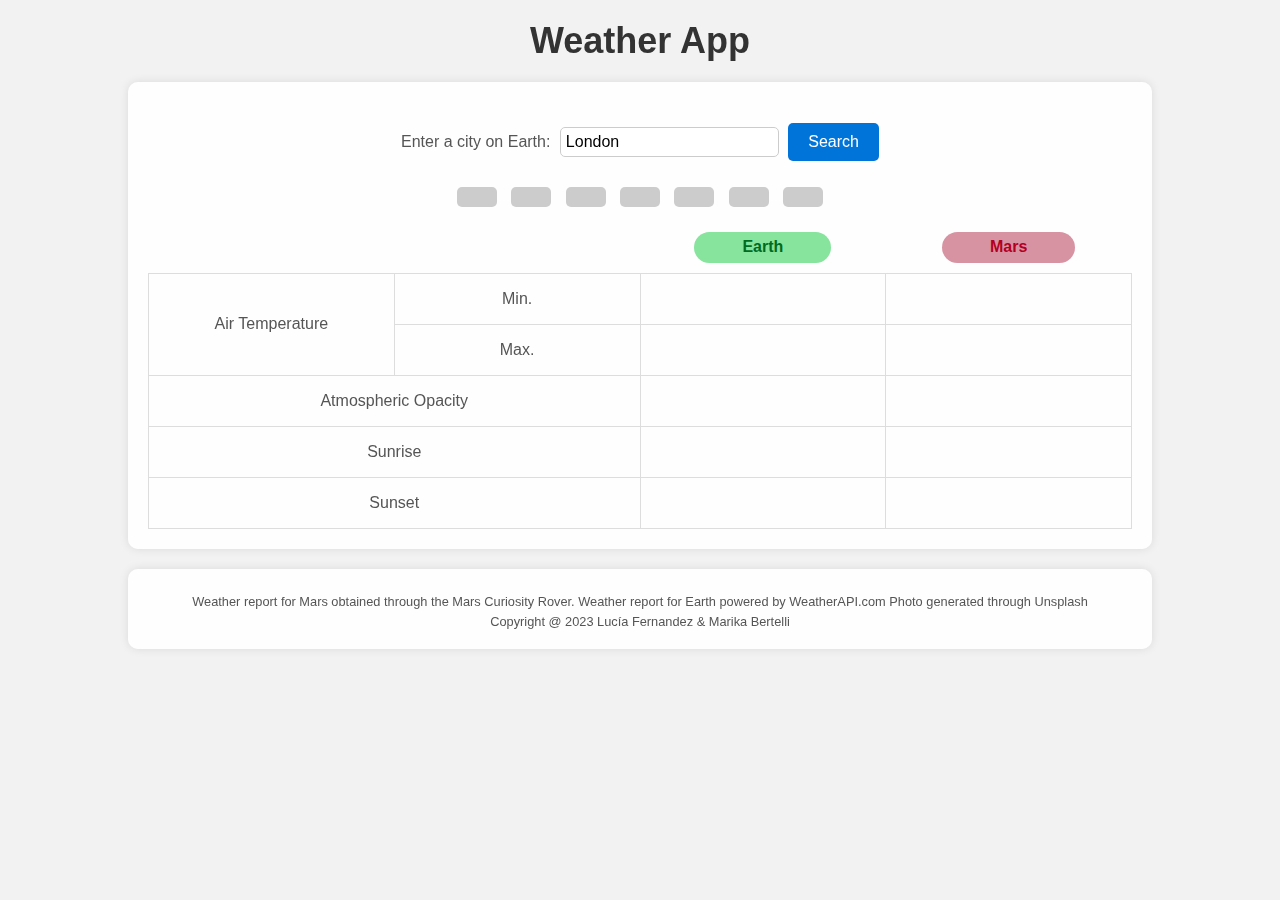
==== index.html @ e5220733 "Commented out favicon for now" ====
<!DOCTYPE html>
<html lang="en">

<head>
    <meta charset="UTF-8">
    <meta name="viewport" content="width=device-width, initial-scale=1.0">
    <title>Historical Weather App</title>
    <link rel="stylesheet" href="style.css">
    <!-- <link rel="icon" href="path_to_your_icon/favicon.png" type="image/png"> -->

</head>

<body>
    <!-- "Skip to main content" link for better keyboard accessibility -->
    <a href="#earth-weather" class="skip-link" tabindex="0"
        style="position: absolute; top: -40px; left: 0; z-index: 1000;">Skip to main content</a>

    <!-- Title -->
    <header>
        <h1>Weather App</h1>
    </header>

    <main>
        <div class="background-image"></div>

        <!-- Main card -->
        <div class="container">

            <!-- City Search Section to input the name of a city on Earth -->
            <section id="earth-weather">
                <form id="weather-search-form">
                    <label for="earthCityInput">Enter a city on Earth: </label>
                    <input type="text" id="earthCityInput" placeholder="Enter city" aria-required="true">
                    <button id="getEarthWeatherButton" aria-label="Search for city's weather">Search</button>
                </form>
            </section>

            <div id="locationDisplay" aria-live="polite" tabindex="0"></div>
            <div id="loadingIndicator" style="display: none;" aria-live="assertive" tabindex="0">Loading...</div>

            <!-- Buttons to select specific days -->
            <section class="date-buttons" aria-label="Date filters">
                <button class="filter-btn" aria-label="Date filter 1"></button>
                <button class="filter-btn" aria-label="Date filter 2"></button>
                <button class="filter-btn" aria-label="Date filter 3"></button>
                <button class="filter-btn" aria-label="Date filter 4"></button>
                <button class="filter-btn" aria-label="Date filter 5"></button>
                <button class="filter-btn" aria-label="Date filter 6"></button>
                <button class="filter-btn" aria-label="Date filter 7"></button>
            </section>

            <div class="sol" id="soleDate"></div>

            <!-- Table displaying weather info for Earth and Mars -->
            <table id="earthWeatherInfo">
                <thead>
                    <thead>
                        <tr>
                            <th colspan="2"></th>
                            <th class="title earth" id="earthHeader">
                                <div class="content">Earth</div>
                            </th>
                            <th class="title mars" id="marsHeader">
                                <div class="content">Mars</div>
                            </th>
                        </tr>
                    </thead>
                <tbody>

                    <!-- Air Temperature Data -->
                    <tr>
                        <td class="td-bg" rowspan="2">Air Temperature</td>
                        <td class="td-bg">Min.</td>
                        <td data-title="Earth" id="earthMinAirTemp"></td>
                        <td data-title="Mars" id="marsMinAirTemp"></td>
                    </tr>
                    <tr>
                        <td class="td-bg">Max.</td>
                        <td data-title="Earth" id="earthMaxAirTemp"></td>
                        <td data-title="Mars" id="marsMaxAirTemp"></td>
                    </tr>

                    <!-- Atmospheric Opacity Data -->
                    <tr>
                        <td class="td-bg" colspan="2">Atmospheric Opacity</td>
                        <td data-title="Earth" id="earthAtmoOpacities"></td>
                        <td data-title="Mars" id="marsAtmoOpacities"></td>
                    </tr>

                    <!-- Sunrise Data -->
                    <tr>
                        <td class="td-bg" colspan="2">Sunrise</td>
                        <td data-title="Earth" id="earthSunrise"></td>
                        <td data-title="Mars" id="marsSunrise"></td>
                    </tr>

                    <!-- Sunset Data -->
                    <tr>
                        <td class="td-bg" colspan="2">Sunset</td>
                        <td data-title="Earth" id="earthSunset"></td>
                        <td data-title="Mars" id="marsSunset"></td>
                    </tr>
                </tbody>
            </table>
        </div>

    </main>


    <!-- Footer containing credit and copyright information -->
    <footer>
        <div class="footer">
            <div class="credits">
                <p>Weather report for Mars obtained through the <a href="https://mars.nasa.gov/msl/home/"
                        target="_blank">Mars
                        Curiosity Rover</a>. Weather report for Earth powered by <a href="https://www.weatherapi.com/"
                        title="Free Weather API">WeatherAPI.com</a> Photo generated through <a
                        href="https://unsplash.com" target="_blank">Unsplash</a>
                </p>
            </div>
            <div class="copy">
                <p>Copyright @ 2023 Lucía Fernandez & Marika Bertelli</p>
            </div>
        </div>
    </footer>

    <!-- JavaScript Files for Application Functionality -->
    <script src="script.js"></script>

</body>

</html>
---- style.css ----
* {
    margin: 0;
    padding: 0;
    box-sizing: border-box;
}

/* General styles for the loading container */
#loadingIndicator {
    display: none;
    position: fixed;
    top: 0;
    left: 0;
    width: 100vw;
    height: 100vh;
    background-color: rgba(0, 0, 0, 0.5);
    /* A semi-transparent black */
    z-index: 1000;
    align-items: center;
    justify-content: center;
}

/* Styles for the spinner */
#loadingIndicator::before {
    content: '';
    border: 8px solid rgba(0, 0, 0, 0.1);
    border-top: 8px solid #fff;
    /* Top border will have color to differentiate */
    border-radius: 50%;
    width: 50px;
    height: 50px;
    animation: spin 1s linear infinite;
}

@keyframes spin {
    0% {
        transform: rotate(0deg);
    }

    100% {
        transform: rotate(360deg);
    }
}

.background-image {
    position: fixed;
    top: 0;
    left: 0;
    width: 100%;
    height: 100%;
    background-size: cover;
    background-position: center;
    z-index: -1;
    /* Place it behind other content */
}

/* Reset some default styles */
body,
h1,
h2,
h3,
p,
ul,
ol,
li {
    margin: 0;
    padding: 0;
}

body {
    min-height: 100vh;
    font-family: Arial, sans-serif;
    background-color: #f2f2f2;
}

/* Style Sol */
.sol {
    align-items: left;
    color: #b30021;
}

/* Center the main container and give it a semi-transparent white background */
.main {
    display: flex;
    flex-direction: column;
    justify-content: center;
    align-items: center;
    min-height: 100vh;
    background-color: #f2f2f2;
}

.container {
    background-color: rgba(255, 255, 255, 0.9);
    border-radius: 10px;
    padding: 20px;
    box-shadow: 0 0 10px rgba(0, 0, 0, 0.1);
    text-align: center;
    width: 80%;
    margin: auto;
    flex: 1;
}

.title {
    text-align: center;
    white-space: nowrap;
    overflow: hidden;
    text-overflow: ellipsis;
    padding: 0;
}

.title .content {
    padding: 0.4rem 3rem;
    /* Adjust this value to control the width of the rounded background */
    display: inline-block;
    border-radius: 2rem;
    margin-bottom: 10px;
}

.title.earth .content {
    background-color: #86e49d;
    color: #006b21;
}

.title.mars .content {
    background-color: #d893a3;
    color: #b30021;
}


/* Style the header */
header {
    text-align: center;
    padding: 20px 0;
}

h1 {
    font-size: 36px;
    color: #333;
}

/* Style the city search section */
#earth-weather {
    margin: 20px 0;
}

label {
    font-size: 16px;
    color: #555;
}

#earthCityInput {
    padding: 5px;
    border: 1px solid #ccc;
    border-radius: 5px;
    font-size: 16px;
    margin: 5px;
}

#getEarthWeatherButton {
    background-color: #0074d9;
    color: #fff;
    border: none;
    border-radius: 5px;
    padding: 10px 20px;
    font-size: 16px;
    cursor: pointer;
    transition: background-color 0.3s;
}

#getEarthWeatherButton:hover {
    background-color: #0056a7;
}

/* Style the filter buttons */
.date-buttons {
    /* display: flex; */
    justify-content: center;
    margin: 20px 0;
}

.filter-btn {
    background-color: #ccc;
    color: #555;
    border: none;
    border-radius: 5px;
    padding: 10px 20px;
    font-size: 16px;
    margin: 5px;
    cursor: pointer;
    transition: background-color 0.3s;
}

.filter-btn:hover {
    background-color: #999;
}

/* Highlight selected button */
.filter-btn.selected {
    background-color: #0074d9;
    color: #fff;
}

/* Style the table */
table {
    width: 100%;
    border-collapse: collapse;
    margin-top: 20px;
    table-layout: fixed;
    color: #555555;
}

td {
    border: 1px solid #ddd;
}

th,
td {
    padding: 1em;
    text-align: center;
}

table th {
    color: #fff;
    font-weight: bold;
}

table td {
    width: 10%;
    white-space: nowrap;
    overflow: hidden;
    text-overflow: ellipsis;
}

@media (max-width: 420px) {

    table {
        border: 1px solid #cccccc;
    }

    table thead tr {
        display: none;
    }

    table tr {
        display: block;
    }

    table th,
    table td {
        padding: .5em;
        border: none;
    }

    table td {
        width: auto;
        text-align: right;
        display: block;
    }

    table td::before {
        content: attr(data-title);
        float: left;

    }

    /* Change the color of "Mars" and "Earth" titles */
    table td[data-title='Mars']::before {
        color: #b30021;
        font-weight: bold;
    }

    table td[data-title='Earth']::before {
        color: #006b21;
        font-weight: bold;
    }

    .td-bg {
        background-color: rgba(0, 0, 0, 0.2);
        color: #fff;
    }

}

@media (max-width: 760px) {
    .title .content {
        padding: 0.4rem 1rem;
        /* Adjust this value to control the width of the rounded background */
    }
}

/* Style the footer */
footer {
    background-color: rgba(255, 255, 255, 0.9);
    border-radius: 10px;
    padding: 20px;
    box-shadow: 0 0 10px rgba(0, 0, 0, 0.1);
    text-align: center;
    width: 80%;
    margin: 20px auto;
    /* Adjust this margin as needed */
    position: sticky;
    bottom: 0;
    font-size: .8em;
    color: #555555;
}

/* Style your credits container (the .footer div) */
.footer {
    justify-content: space-between;
    /* Arrange the credits in a horizontal row */
}

/* Style the individual credit sections */
.credits,
.copy {
    flex: 1;
    /* Allow each section to take up equal horizontal space */
}

/* Style the <p> elements in the credits */
.credits p {
    margin: 0;
    /* Remove default margin on <p> elements */
    padding: 5px;
    /* Add spacing between credits */
}

a {
    text-decoration: none;
    color: #555555;
    /* Change this to your desired color */
}

a:hover {
    color: #3399FF;
    /* Change this to your desired hover color */
}
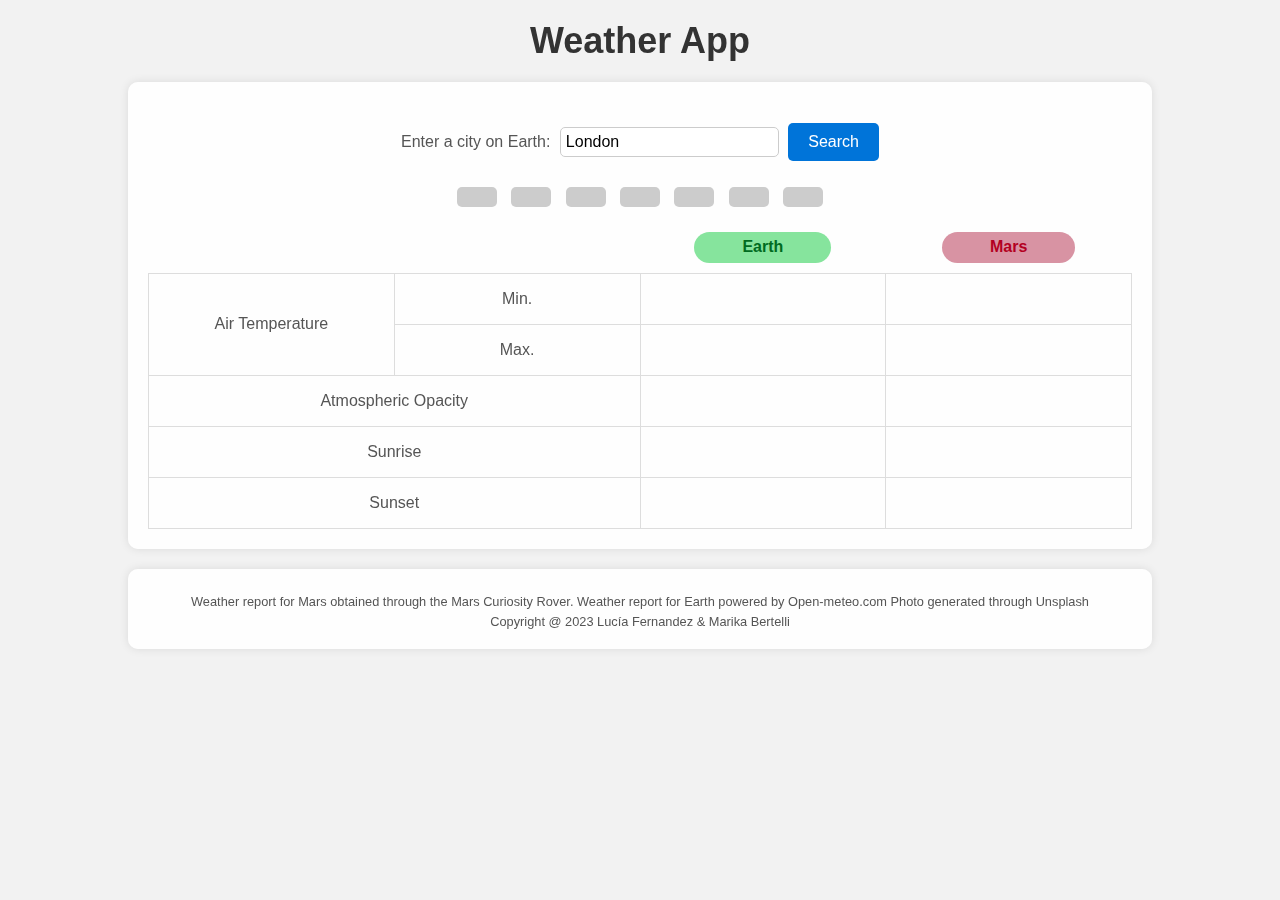
==== commit 7c8fe262: "change reference from weather api to open-meteo in the html" ====
--- a/index.html
+++ b/index.html
@@ -113,8 +113,8 @@
             <div class="credits">
                 <p>Weather report for Mars obtained through the <a href="https://mars.nasa.gov/msl/home/"
                         target="_blank">Mars
-                        Curiosity Rover</a>. Weather report for Earth powered by <a href="https://www.weatherapi.com/"
-                        title="Free Weather API">WeatherAPI.com</a> Photo generated through <a
+                        Curiosity Rover</a>. Weather report for Earth powered by <a href="https://open-meteo.com/en/docs"
+                        title="ope-meteo api">Open-meteo.com</a> Photo generated through <a
                         href="https://unsplash.com" target="_blank">Unsplash</a>
                 </p>
             </div>
@@ -125,7 +125,7 @@
     </footer>
 
     <!-- JavaScript Files for Application Functionality -->
-    <script src="script.js"></script>
+    <script type="module" src="script.js"></script>
 
 </body>
 
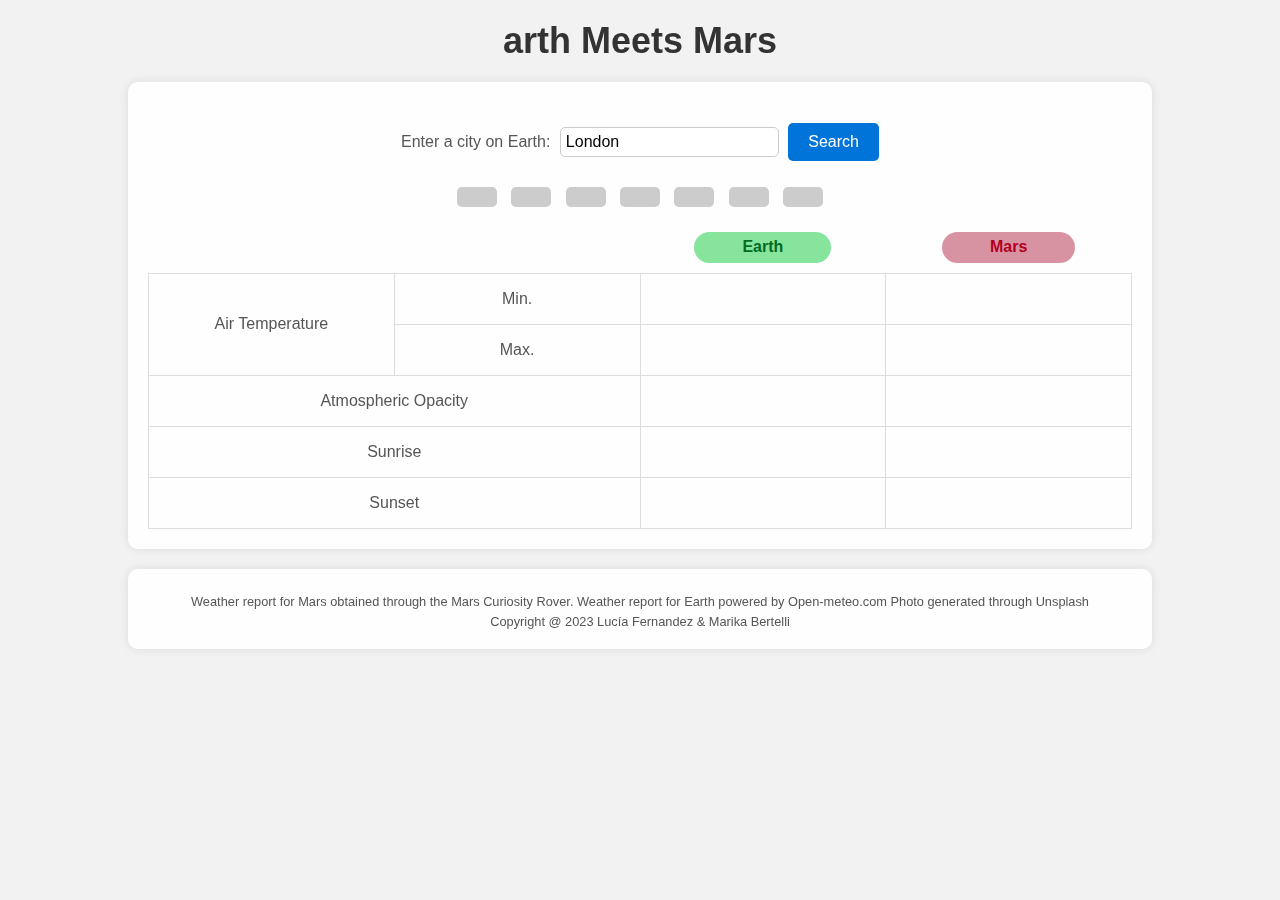
==== commit a9711f26: "update title" ====
--- a/index.html
+++ b/index.html
@@ -4,7 +4,7 @@
 <head>
     <meta charset="UTF-8">
     <meta name="viewport" content="width=device-width, initial-scale=1.0">
-    <title>Historical Weather App</title>
+    <title>Earth Meets Mars Weather App</title>
     <link rel="stylesheet" href="style.css">
     <!-- <link rel="icon" href="path_to_your_icon/favicon.png" type="image/png"> -->
 
@@ -17,7 +17,7 @@
 
     <!-- Title -->
     <header>
-        <h1>Weather App</h1>
+        <h1>arth Meets Mars</h1>
     </header>
 
     <main>
@@ -125,7 +125,7 @@
     </footer>
 
     <!-- JavaScript Files for Application Functionality -->
-    <script type="module" src="script.js"></script>
+    <script src="script.js"></script>
 
 </body>
 
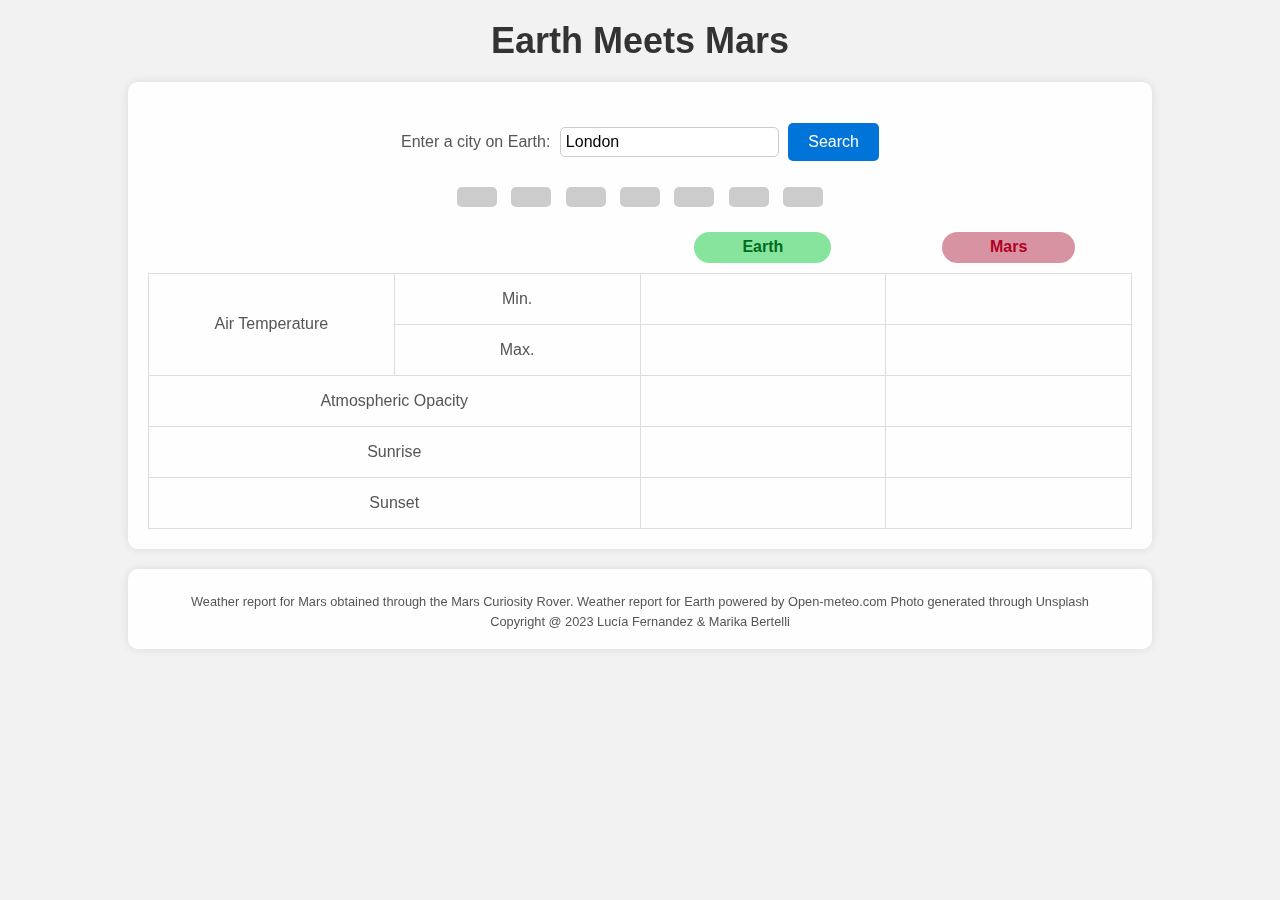
==== commit 3e9b0a89: "Update index.html" ====
--- a/index.html
+++ b/index.html
@@ -17,7 +17,7 @@
 
     <!-- Title -->
     <header>
-        <h1>arth Meets Mars</h1>
+        <h1>Earth Meets Mars</h1>
     </header>
 
     <main>
@@ -129,4 +129,4 @@
 
 </body>
 
-</html>+</html>
